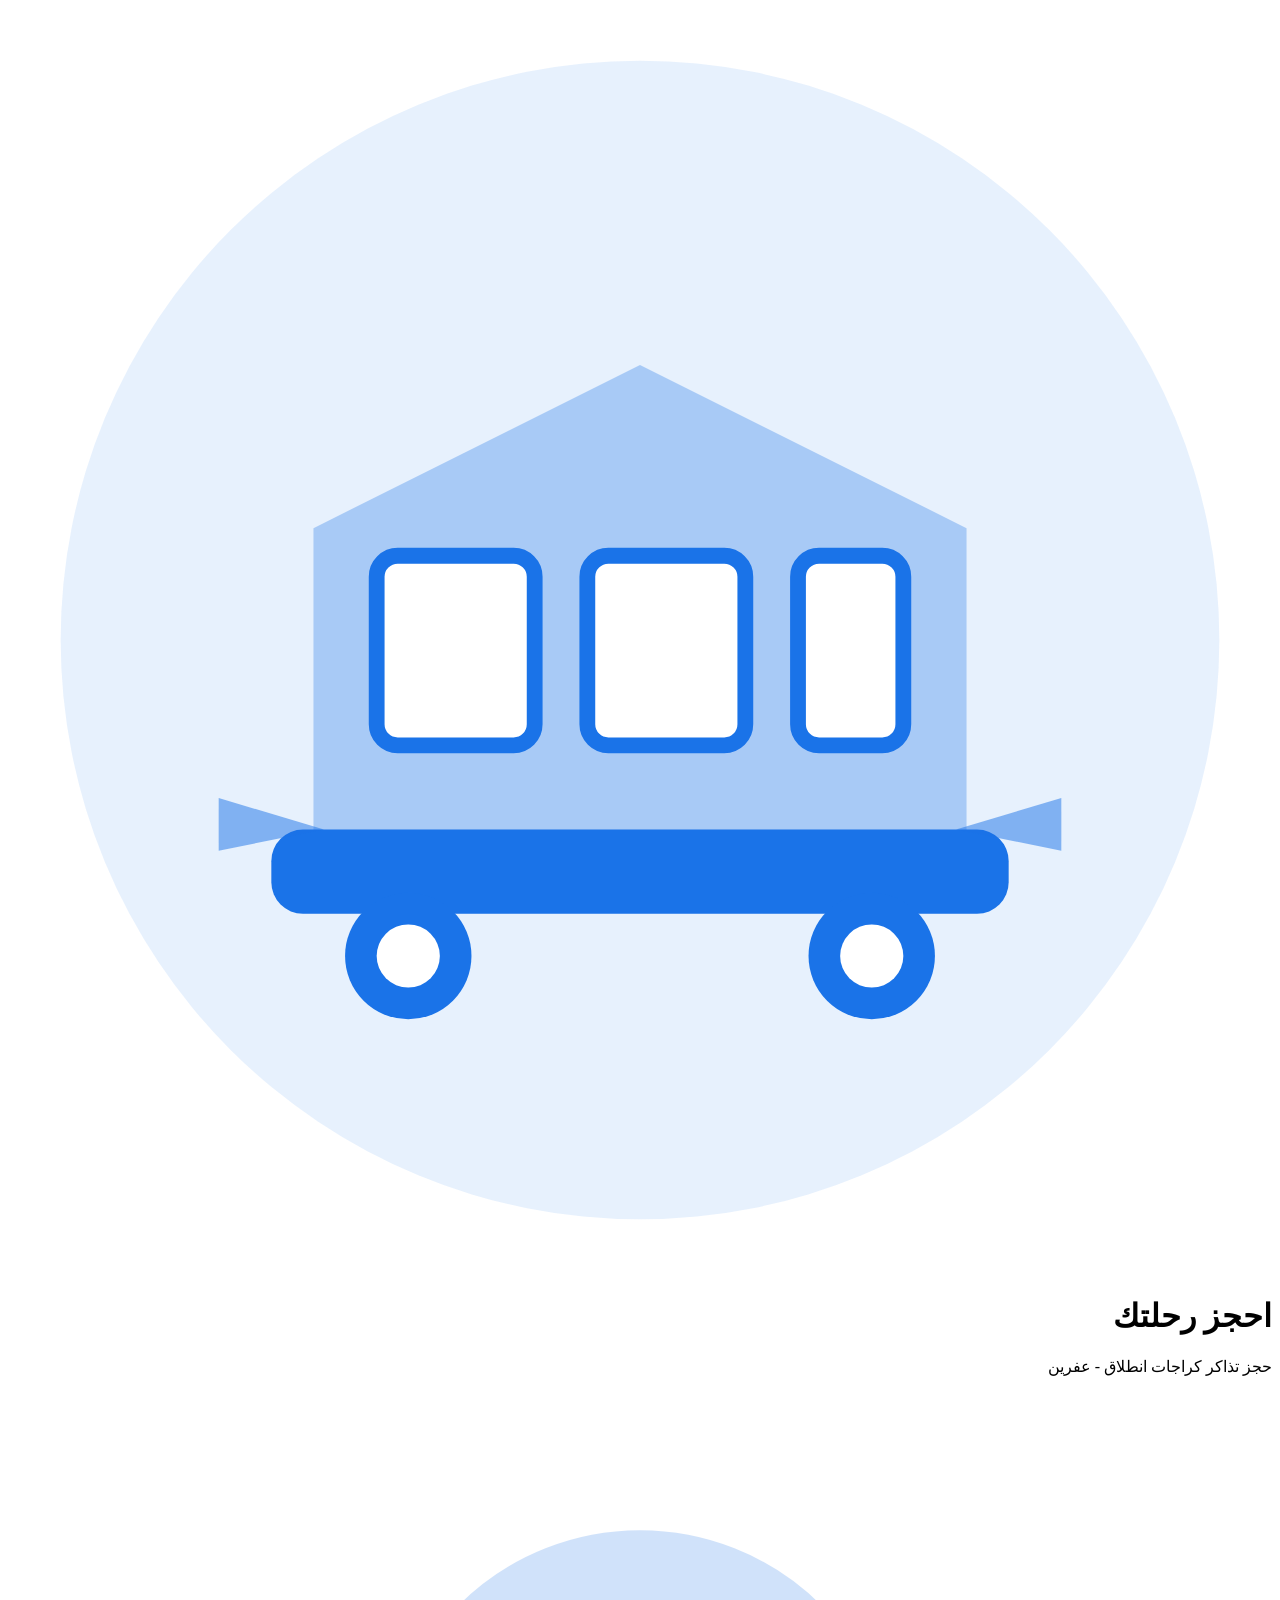
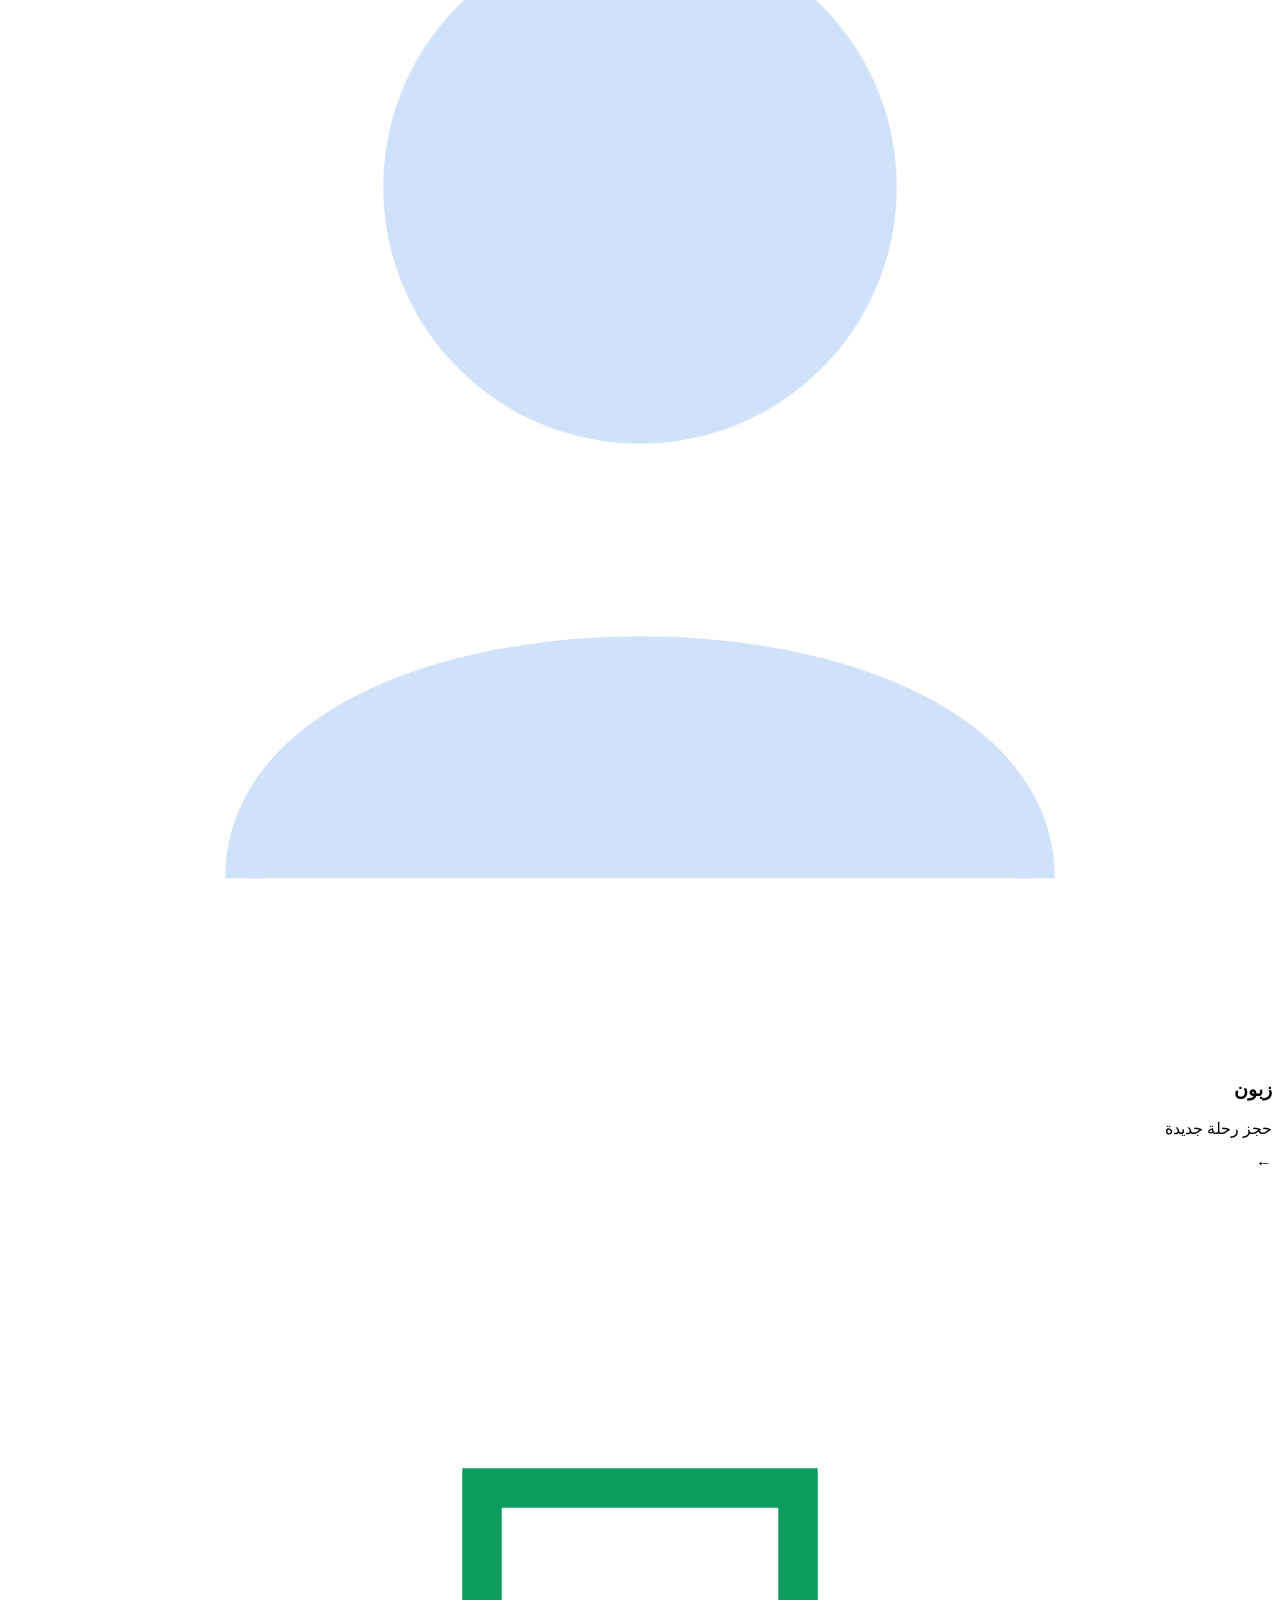
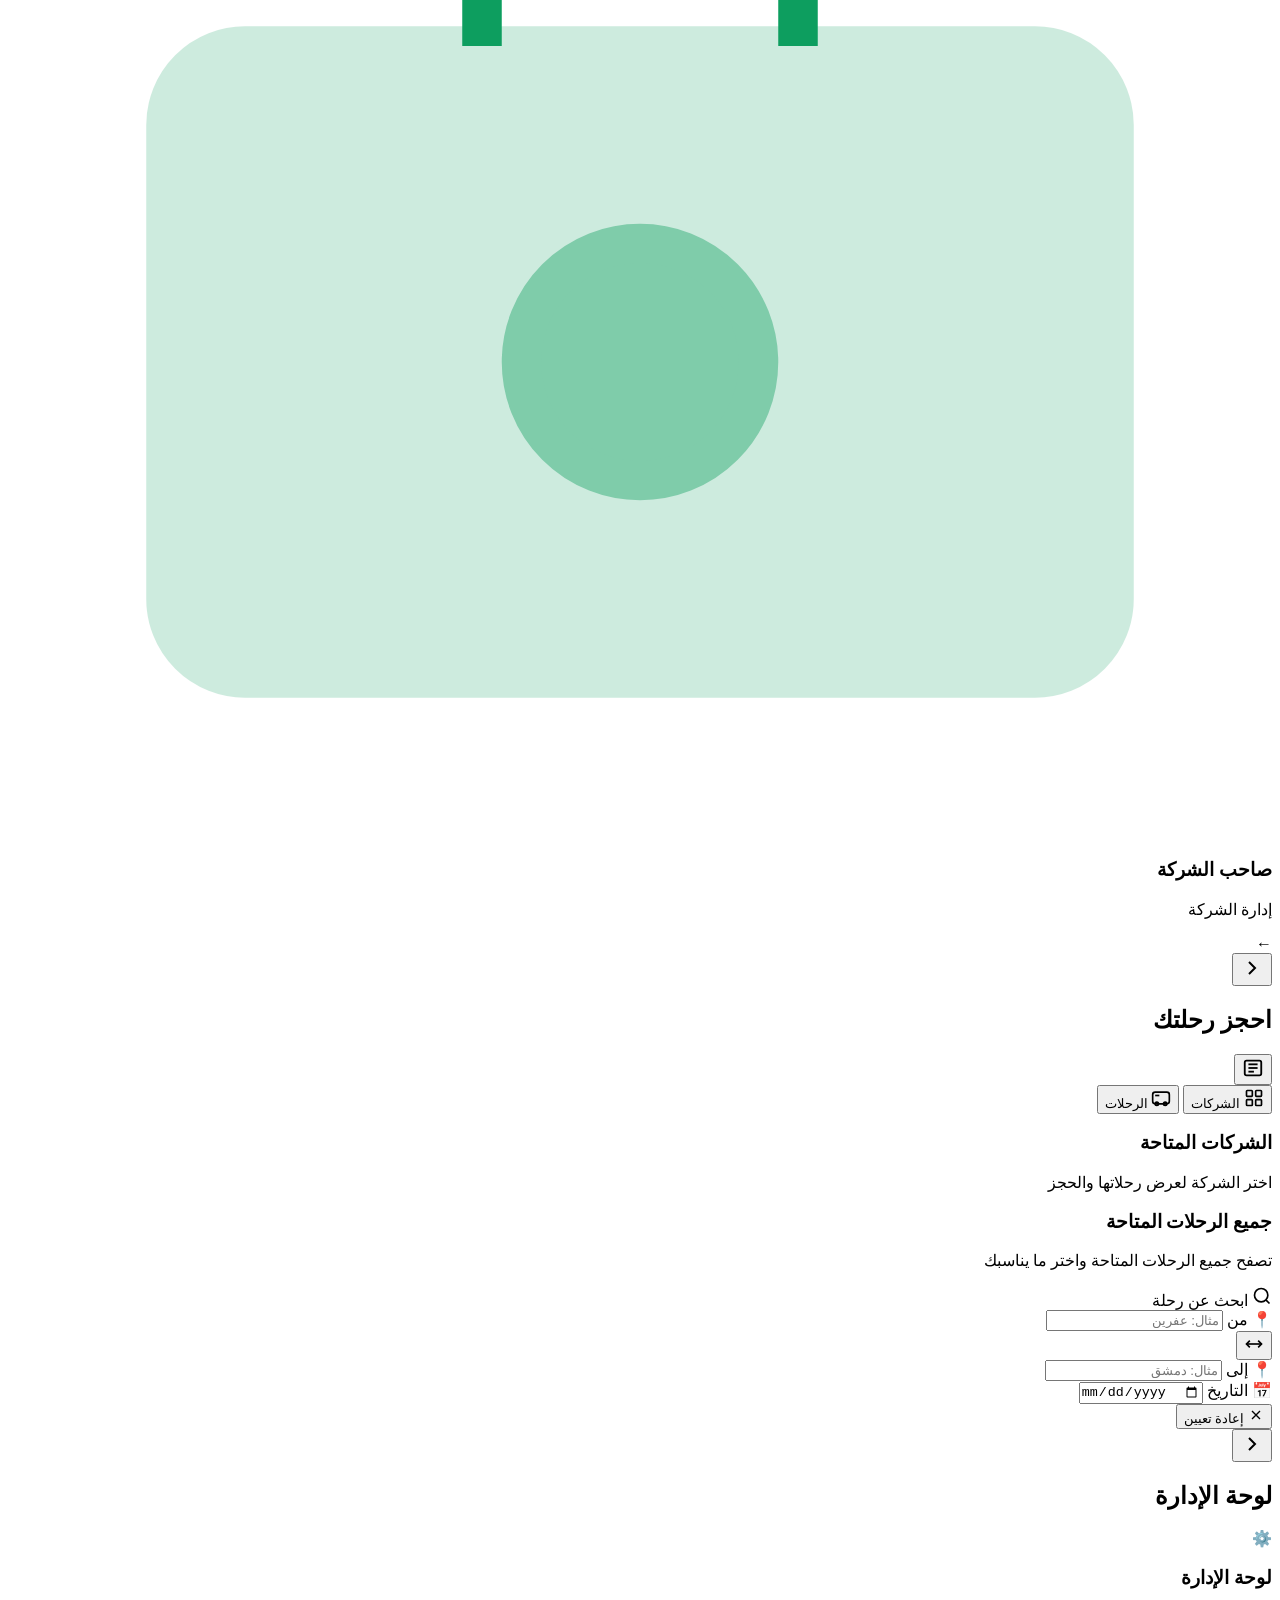
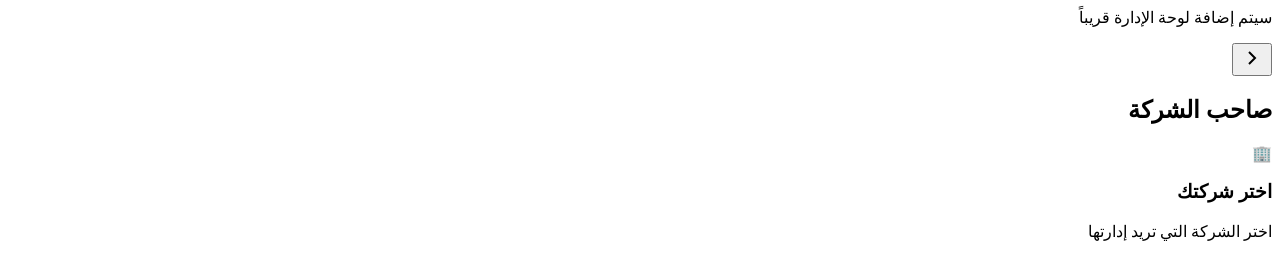
==== index.html @ 090d5268 "Add files via upload" ====
<!DOCTYPE html>
<html lang="ar" dir="rtl">
<head>
    <meta charset="UTF-8">
    <meta name="viewport" content="width=device-width, initial-scale=1.0">
    <title>احجز رحلتك</title>
    <link rel="stylesheet" href="css/style.css">
    <link rel="preconnect" href="https://fonts.googleapis.com">
    <link rel="preconnect" href="https://fonts.gstatic.com" crossorigin>
    <link href="https://fonts.googleapis.com/css2?family=Cairo:wght@300;400;600;700;800;900&display=swap" rel="stylesheet">
</head>
<body>
    <!-- شاشة الدخول الرئيسية -->
    <div id="main-screen" class="screen active">
        <div class="main-container">
            <div class="logo-section">
                <div class="logo-icon">
                    <svg viewBox="0 0 120 120" xmlns="http://www.w3.org/2000/svg">
                        <circle cx="60" cy="60" r="55" fill="#1a73e8" opacity="0.1"/>
                        <path d="M30 80 L30 50 L60 35 L90 50 L90 80" fill="#1a73e8" opacity="0.3" stroke="#1a73e8" stroke-width="2"/>
                        <rect x="25" y="78" width="70" height="8" rx="3" fill="#1a73e8"/>
                        <rect x="35" y="52" width="15" height="18" rx="2" fill="#fff" stroke="#1a73e8" stroke-width="1.5"/>
                        <rect x="55" y="52" width="15" height="18" rx="2" fill="#fff" stroke="#1a73e8" stroke-width="1.5"/>
                        <rect x="75" y="52" width="10" height="18" rx="2" fill="#fff" stroke="#1a73e8" stroke-width="1.5"/>
                        <circle cx="38" cy="90" r="6" fill="#1a73e8"/>
                        <circle cx="38" cy="90" r="3" fill="#fff"/>
                        <circle cx="82" cy="90" r="6" fill="#1a73e8"/>
                        <circle cx="82" cy="90" r="3" fill="#fff"/>
                        <path d="M20 80 L20 75 L30 78" fill="#1a73e8" opacity="0.5"/>
                        <path d="M100 80 L100 75 L90 78" fill="#1a73e8" opacity="0.5"/>
                    </svg>
                </div>
                <h1 class="app-title">احجز رحلتك</h1>
                <p class="app-subtitle">حجز تذاكر كراجات انطلاق - عفرين</p>
            </div>

            <div class="account-cards">
                <div class="account-card customer-card" onclick="enterAsCustomer()">
                    <div class="card-icon">
                        <svg viewBox="0 0 64 64" xmlns="http://www.w3.org/2000/svg">
                            <circle cx="32" cy="20" r="12" fill="#1a73e8" opacity="0.2" stroke="#1a73e8" stroke-width="2"/>
                            <path d="M12 55 C12 40 52 40 52 55" fill="#1a73e8" opacity="0.2" stroke="#1a73e8" stroke-width="2"/>
                        </svg>
                    </div>
                    <h3>زبون</h3>
                    <p>حجز رحلة جديدة</p>
                    <div class="card-arrow">←</div>
                </div>

                <div class="account-card admin-card" onclick="enterAsAdmin()" style="display: none;">
                    <div class="card-icon">
                        <svg viewBox="0 0 64 64" xmlns="http://www.w3.org/2000/svg">
                            <rect x="12" y="8" width="40" height="48" rx="4" fill="#e8710a" opacity="0.2" stroke="#e8710a" stroke-width="2"/>
                            <line x1="20" y1="20" x2="44" y2="20" stroke="#e8710a" stroke-width="2"/>
                            <line x1="20" y1="28" x2="44" y2="28" stroke="#e8710a" stroke-width="2"/>
                            <line x1="20" y1="36" x2="36" y2="36" stroke="#e8710a" stroke-width="2"/>
                        </svg>
                    </div>
                    <h3>الإدارة</h3>
                    <p>إدارة النظام</p>
                    <div class="card-arrow">←</div>
                </div>

                <div class="account-card owner-card" onclick="enterAsOwner()">
                    <div class="card-icon">
                        <svg viewBox="0 0 64 64" xmlns="http://www.w3.org/2000/svg">
                            <rect x="8" y="24" width="48" height="32" rx="4" fill="#0d9e5f" opacity="0.2" stroke="#0d9e5f" stroke-width="2"/>
                            <path d="M24 24 L24 16 L40 16 L40 24" fill="none" stroke="#0d9e5f" stroke-width="2"/>
                            <circle cx="32" cy="40" r="6" fill="#0d9e5f" opacity="0.4" stroke="#0d9e5f" stroke-width="2"/>
                        </svg>
                    </div>
                    <h3>صاحب الشركة</h3>
                    <p>إدارة الشركة</p>
                    <div class="card-arrow">←</div>
                </div>
            </div>

        </div>
    </div>

    <!-- شاشة الزبون -->
    <div id="customer-screen" class="screen">
        <div class="customer-container">
            <!-- الهيدر -->
            <div class="customer-header">
                <button class="back-btn" onclick="goBack()">
                    <svg viewBox="0 0 24 24" width="24" height="24" fill="none" stroke="currentColor" stroke-width="2">
                        <path d="M9 18l6-6-6-6"/>
                    </svg>
                </button>
                <h2 id="customer-header-title">احجز رحلتك</h2>
                <button class="my-bookings-header-btn" onclick="toggleMyBookings()" id="my-bookings-toggle-btn" title="حجوزاتي">
                    <svg viewBox="0 0 24 24" width="22" height="22" fill="none" stroke="currentColor" stroke-width="2">
                        <rect x="3" y="4" width="18" height="16" rx="2"/>
                        <line x1="7" y1="8" x2="17" y2="8"/>
                        <line x1="7" y1="12" x2="17" y2="12"/>
                        <line x1="7" y1="16" x2="13" y2="16"/>
                    </svg>
                    <span class="bookings-badge" id="bookings-badge" style="display: none;">0</span>
                </button>
            </div>

            <!-- التبويبات الرئيسية -->
            <div class="customer-tabs" id="customer-tabs">
                <button class="customer-tab active" id="tab-companies" onclick="switchCustomerTab('companies')">
                    <svg viewBox="0 0 24 24" width="20" height="20" fill="none" stroke="currentColor" stroke-width="2">
                        <rect x="3" y="3" width="7" height="7" rx="1"/>
                        <rect x="14" y="3" width="7" height="7" rx="1"/>
                        <rect x="3" y="14" width="7" height="7" rx="1"/>
                        <rect x="14" y="14" width="7" height="7" rx="1"/>
                    </svg>
                    <span>الشركات</span>
                </button>
                <button class="customer-tab" id="tab-trips" onclick="switchCustomerTab('trips')">
                    <svg viewBox="0 0 24 24" width="20" height="20" fill="none" stroke="currentColor" stroke-width="2">
                        <rect x="2" y="5" width="20" height="14" rx="3"/>
                        <circle cx="7" cy="19" r="2"/>
                        <circle cx="17" cy="19" r="2"/>
                        <line x1="5" y1="9" x2="10" y2="9"/>
                    </svg>
                    <span>الرحلات</span>
                </button>
            </div>

            <!-- محتوى التبويبات -->
            <div class="customer-tabs-content">
                <!-- تبويب الشركات -->
                <div class="tab-panel active" id="panel-companies">
                    <div class="tab-panel-header">
                        <h3>الشركات المتاحة</h3>
                        <p>اختر الشركة لعرض رحلاتها والحجز</p>
                    </div>
                    <div class="all-companies-grid" id="all-companies-grid">
                        <!-- سيتم ملؤها ديناميكياً -->
                    </div>
                </div>

                <!-- تبويب الرحلات -->
                <div class="tab-panel" id="panel-trips">
                    <div class="tab-panel-header">
                        <h3>جميع الرحلات المتاحة</h3>
                        <p>تصفح جميع الرحلات المتاحة واختر ما يناسبك</p>
                    </div>

                    <!-- شريط البحث والفلترة -->
                    <div class="search-filter-bar route-search-bar">
                        <div class="filter-title">
                            <svg viewBox="0 0 24 24" width="20" height="20" fill="none" stroke="currentColor" stroke-width="2">
                                <circle cx="11" cy="11" r="8"/>
                                <path d="M21 21l-4.35-4.35"/>
                            </svg>
                            <span>ابحث عن رحلة</span>
                        </div>
                        <div class="filter-fields route-search-fields">
                            <div class="filter-group">
                                <label for="search-from">
                                    <span>📍</span> من
                                </label>
                                <input type="text" id="search-from" placeholder="مثال: عفرين" oninput="searchAllTrips()" list="cities-datalist">
                            </div>
                            <div class="filter-group route-swap-col">
                                <button class="route-swap-btn" onclick="swapRouteCities()" title="تبديل المدن">
                                    <svg viewBox="0 0 24 24" width="20" height="20" fill="none" stroke="currentColor" stroke-width="2">
                                        <path d="M7 16l-4-4 4-4"/>
                                        <path d="M17 8l4 4-4 4"/>
                                        <line x1="3" y1="12" x2="21" y2="12"/>
                                    </svg>
                                </button>
                            </div>
                            <div class="filter-group">
                                <label for="search-to">
                                    <span>📍</span> إلى
                                </label>
                                <input type="text" id="search-to" placeholder="مثال: دمشق" oninput="searchAllTrips()" list="cities-datalist">
                            </div>
                            <div class="filter-group">
                                <label for="search-date">
                                    <span>📅</span> التاريخ
                                </label>
                                <input type="date" id="search-date" onchange="searchAllTrips()">
                            </div>
                            <button class="filter-reset-btn" onclick="resetRouteSearch()">
                                <svg viewBox="0 0 24 24" width="16" height="16" fill="none" stroke="currentColor" stroke-width="2">
                                    <path d="M18 6L6 18M6 6l12 12"/>
                                </svg>
                                إعادة تعيين
                            </button>
                        </div>
                        <datalist id="cities-datalist">
                            <!-- سيتم ملؤها ديناميكياً -->
                        </datalist>
                        <div class="filter-result-count" id="route-search-count" style="display: none;"></div>
                    </div>

                    <!-- نتائج البحث -->
                    <div class="route-search-results" id="route-search-results" style="display: none;">
                        <div class="search-results-header">
                            <h4>نتائج البحث</h4>
                        </div>
                        <div class="route-results-list" id="route-results-list">
                            <!-- سيتم ملؤها ديناميكياً -->
                        </div>
                    </div>

                    <!-- جميع الرحلات -->
                    <div id="all-trips-wrapper">
                        <div class="all-trips-list" id="all-trips-list">
                            <!-- سيتم ملؤها ديناميكياً -->
                        </div>
                    </div>
                </div>
            </div>

            <!-- خطوات الحجز (مخفية افتراضياً) -->
            <div class="booking-steps" id="booking-steps" style="display: none;">
                <div class="steps-indicator">
                    <div class="step active" id="step1-indicator">
                        <div class="step-circle">1</div>
                        <span>الرحلة</span>
                    </div>
                    <div class="step-line" id="line1"></div>
                    <div class="step" id="step2-indicator">
                        <div class="step-circle">2</div>
                        <span>المقعد</span>
                    </div>
                    <div class="step-line" id="line2"></div>
                    <div class="step" id="step3-indicator">
                        <div class="step-circle">3</div>
                        <span>المعلومات</span>
                    </div>
                    <div class="step-line" id="line3"></div>
                    <div class="step" id="step4-indicator">
                        <div class="step-circle">4</div>
                        <span>الدفع</span>
                    </div>
                    <div class="step-line" id="line4"></div>
                    <div class="step" id="step5-indicator">
                        <div class="step-circle">5</div>
                        <span>التأكيد</span>
                    </div>
                </div>

                <div class="steps-content">
                    <!-- الخطوة 1: تفاصيل الرحلة -->
                    <div class="step-content active" id="step1-content">
                        <!-- بانر الشركة -->
                        <div class="company-banner" id="company-banner" style="display: none;">
                            <div class="company-banner-bg">
                                <img src="شريف باص.png" alt="" class="company-banner-img">
                            </div>
                            <div class="company-banner-content">
                                <div class="company-banner-logo" id="company-banner-logo"></div>
                                <div class="company-banner-info">
                                    <h3 class="company-banner-name" id="company-banner-name"></h3>
                                    <p class="company-banner-desc" id="company-banner-desc"></p>
                                </div>
                            </div>
                        </div>

                        <div class="step-header">
                            <h3>تفاصيل الرحلة</h3>
                            <p>مراجعة تفاصيل الرحلة المختارة</p>
                        </div>

                        <!-- معلومات الرحلة -->
                        <div class="trip-details-card" id="trip-details-card">
                            <!-- سيتم ملؤها ديناميكياً -->
                        </div>

                        <!-- شريط فرز البحث -->
                        <div class="search-filter-bar">
                            <div class="filter-title">
                                <svg viewBox="0 0 24 24" width="20" height="20" fill="none" stroke="currentColor" stroke-width="2">
                                    <circle cx="11" cy="11" r="8"/>
                                    <path d="M21 21l-4.35-4.35"/>
                                </svg>
                                <span>فرز البحث بالتاريخ والوقت</span>
                            </div>
                            <div class="filter-fields">
                                <div class="filter-group">
                                    <label for="filter-date">
                                        <span>📅</span> التاريخ
                                    </label>
                                    <input type="date" id="filter-date" onchange="filterTrips()">
                                </div>
                                <div class="filter-group">
                                    <label for="filter-time-from">
                                        <span>🕐</span> من الساعة
                                    </label>
                                    <input type="time" id="filter-time-from" onchange="filterTrips()">
                                </div>
                                <div class="filter-group">
                                    <label for="filter-time-to">
                                        <span>🕐</span> إلى الساعة
                                    </label>
                                    <input type="time" id="filter-time-to" onchange="filterTrips()">
                                </div>
                                <button class="filter-reset-btn" onclick="resetFilter()">
                                    <svg viewBox="0 0 24 24" width="16" height="16" fill="none" stroke="currentColor" stroke-width="2">
                                        <path d="M18 6L6 18M6 6l12 12"/>
                                    </svg>
                                    إعادة تعيين
                                </button>
                            </div>
                            <div class="filter-result-count" id="filter-result-count" style="display: none;"></div>
                        </div>

                        <!-- قائمة الرحلات المفلترة -->
                        <div class="filtered-trips-list" id="filtered-trips-list">
                            <!-- سيتم ملؤها ديناميكياً -->
                        </div>
                        <div class="no-trips-message" id="no-trips-message" style="display: none;">
                            <div class="no-trips-icon">🔍</div>
                            <h4>لا توجد رحلات مطابقة</h4>
                            <p>جرّب تغيير معايير البحث</p>
                        </div>

                        <div class="seat-continue-section" style="display: flex;">
                            <button class="btn-primary" onclick="goToStep(2)">
                                متابعة لاختيار المقعد
                                <svg viewBox="0 0 24 24" width="18" height="18" fill="none" stroke="currentColor" stroke-width="2">
                                    <path d="M9 18l6-6-6-6"/>
                                </svg>
                            </button>
                        </div>

                        <button class="btn-secondary" onclick="backToTabs()">
                            <svg viewBox="0 0 24 24" width="18" height="18" fill="none" stroke="currentColor" stroke-width="2">
                                <path d="M15 18l-6-6 6-6"/>
                            </svg>
                            رجوع
                        </button>
                    </div>

                    <!-- الخطوة 2: اختيار المقعد -->
                    <div class="step-content" id="step2-content">
                        <div class="step-header">
                            <h3>اختيار المقعد</h3>
                            <p>اختر مقعدك في الباص</p>
                        </div>

                        <!-- خريطة المقاعد -->
                        <div class="seat-map-container">
                            <div class="seat-map-header">
                                <h4>اختر مقعدك</h4>
                                <div class="seat-legend">
                                    <div class="legend-item">
                                        <div class="legend-seat available"></div>
                                        <span>متاح</span>
                                    </div>
                                    <div class="legend-item">
                                        <div class="legend-seat selected-legend"></div>
                                        <span>مختار</span>
                                    </div>
                                    <div class="legend-item">
                                        <div class="legend-seat occupied"></div>
                                        <span>محجوز</span>
                                    </div>
                                </div>
                            </div>
                            <div class="bus-layout">
                                <div class="bus-front">
                                    <svg viewBox="0 0 40 30" width="40" height="30">
                                        <rect x="5" y="2" width="30" height="26" rx="8" fill="var(--primary-light)" stroke="var(--primary)" stroke-width="1.5"/>
                                        <circle cx="20" cy="12" r="5" fill="var(--primary)" opacity="0.3"/>
                                        <text x="20" y="15" text-anchor="middle" fill="var(--primary)" font-size="6" font-weight="bold">سائق</text>
                                    </svg>
                                </div>
                                <div class="seats-grid" id="seats-grid">
                                    <!-- سيتم ملؤها ديناميكياً -->
                                </div>
                            </div>
                            <div class="seat-selection-info" id="seat-selection-info">
                                <span>لم تختر مقعداً بعد</span>
                            </div>
                        </div>

                        <div class="seat-continue-section" id="seat-continue-section" style="display: none;">
                            <button class="btn-primary" onclick="goToStep(3)" id="continue-to-info-btn">
                                متابعة إلى معلومات الزبون
                                <svg viewBox="0 0 24 24" width="18" height="18" fill="none" stroke="currentColor" stroke-width="2">
                                    <path d="M9 18l6-6-6-6"/>
                                </svg>
                            </button>
                        </div>

                        <button class="btn-secondary" onclick="goToStep(1)">
                            <svg viewBox="0 0 24 24" width="18" height="18" fill="none" stroke="currentColor" stroke-width="2">
                                <path d="M15 18l-6-6 6-6"/>
                            </svg>
                            رجوع
                        </button>
                    </div>

                    <!-- الخطوة 3: معلومات الزبون -->
                    <div class="step-content" id="step3-content">
                        <div class="step-header">
                            <h3>معلومات الزبون</h3>
                            <p>يرجى ملء جميع الحقول التالية</p>
                        </div>

                        <div class="customer-form">
                            <div class="form-group">
                                <label for="customer-firstname">
                                    <span class="form-icon">👤</span>
                                    الاسم
                                </label>
                                <input type="text" id="customer-firstname" placeholder="أدخل اسمك" autocomplete="off">
                            </div>
                            <div class="form-group">
                                <label for="customer-nickname">
                                    <span class="form-icon">⭐</span>
                                    الشهرة
                                </label>
                                <input type="text" id="customer-nickname" placeholder="أدخل الشهرة" autocomplete="off">
                            </div>
                            <div class="form-group">
                                <label for="customer-father">
                                    <span class="form-icon">👨</span>
                                    اسم الأب
                                </label>
                                <input type="text" id="customer-father" placeholder="أدخل اسم الأب" autocomplete="off">
                            </div>
                            <div class="form-group">
                                <label for="customer-mother">
                                    <span class="form-icon">👩</span>
                                    اسم الأم
                                </label>
                                <input type="text" id="customer-mother" placeholder="أدخل اسم الأم" autocomplete="off">
                            </div>
                            <div class="form-group">
                                <label for="customer-nationalid">
                                    <span class="form-icon">🪪</span>
                                    الرقم الوطني
                                </label>
                                <input type="text" id="customer-nationalid" placeholder="أدخل الرقم الوطني" maxlength="11" autocomplete="off" dir="ltr">
                            </div>

                            <div class="form-error" id="form-error" style="display: none;"></div>

                            <button class="btn-primary" onclick="submitCustomerInfo()">
                                متابعة إلى الدفع
                                <svg viewBox="0 0 24 24" width="18" height="18" fill="none" stroke="currentColor" stroke-width="2">
                                    <path d="M9 18l6-6-6-6"/>
                                </svg>
                            </button>
                        </div>

                        <button class="btn-secondary" onclick="goToStep(2)">
                            <svg viewBox="0 0 24 24" width="18" height="18" fill="none" stroke="currentColor" stroke-width="2">
                                <path d="M15 18l-6-6 6-6"/>
                            </svg>
                            رجوع
                        </button>
                    </div>

                    <!-- الخطوة 4: طريقة الدفع -->
                    <div class="step-content" id="step4-content">
                        <div class="step-header">
                            <h3>طريقة الدفع</h3>
                            <p>اختر طريقة الدفع المناسبة لك</p>
                        </div>

                        <div class="payment-options">
                            <!-- خيار شام كاش -->
                            <div class="payment-card" id="payment-shamcash" onclick="selectPayment('shamcash')">
                                <div class="payment-radio">
                                    <div class="radio-outer">
                                        <div class="radio-inner" id="radio-shamcash"></div>
                                    </div>
                                </div>
                                <div class="payment-icon shamcash-icon">
                                    <svg viewBox="0 0 60 60" xmlns="http://www.w3.org/2000/svg">
                                        <rect x="5" y="10" width="50" height="35" rx="6" fill="#1565c0" stroke="#0d47a1" stroke-width="2"/>
                                        <rect x="10" y="15" width="40" height="25" rx="3" fill="#1976d2"/>
                                        <rect x="15" y="20" width="20" height="4" rx="2" fill="#bbdefb"/>
                                        <rect x="15" y="28" width="14" height="3" rx="1" fill="#90caf9"/>
                                        <circle cx="42" cy="30" r="6" fill="#ff9800" opacity="0.8"/>
                                        <text x="42" y="33" text-anchor="middle" fill="#fff" font-size="7" font-weight="bold">$</text>
                                        <rect x="5" y="40" width="50" height="12" rx="0" fill="#0d47a1"/>
                                        <rect x="5" y="46" width="50" height="6" rx="0 0 6 6" fill="#0d47a1"/>
                                        <rect x="10" y="42" width="30" height="3" rx="1" fill="#42a5f5"/>
                                    </svg>
                                </div>
                                <div class="payment-info">
                                    <h4>شام كاش</h4>
                                    <p>الدفع الإلكتروني عبر شام كاش</p>
                                </div>
                            </div>

                            <!-- خيار الدفع في الكراج -->
                            <div class="payment-card" id="payment-garage" onclick="selectPayment('garage')">
                                <div class="payment-radio">
                                    <div class="radio-outer">
                                        <div class="radio-inner" id="radio-garage"></div>
                                    </div>
                                </div>
                                <div class="payment-icon garage-pay-icon">
                                    <svg viewBox="0 0 60 60" xmlns="http://www.w3.org/2000/svg">
                                        <rect x="10" y="8" width="40" height="44" rx="4" fill="#2e7d32" stroke="#1b5e20" stroke-width="2"/>
                                        <rect x="15" y="14" width="30" height="8" rx="2" fill="#c8e6c9"/>
                                        <rect x="18" y="16" width="24" height="4" rx="1" fill="#4caf50"/>
                                        <rect x="15" y="26" width="30" height="20" rx="2" fill="#e8f5e9"/>
                                        <circle cx="30" cy="36" r="6" fill="#4caf50" opacity="0.3" stroke="#4caf50" stroke-width="1.5"/>
                                        <text x="30" y="39" text-anchor="middle" fill="#2e7d32" font-size="8" font-weight="bold">₺</text>
                                        <rect x="20" y="44" width="20" height="3" rx="1" fill="#a5d6a7"/>
                                    </svg>
                                </div>
                                <div class="payment-info">
                                    <h4>الدفع في الكراج</h4>
                                    <p>ادفع نقداً عند الوصول إلى الكراج</p>
                                </div>
                            </div>
                        </div>

                        <!-- تفاصيل شام كاش -->
                        <div class="shamcash-details" id="shamcash-details" style="display: none;">
                            <div class="shamcash-card">
                                <div class="shamcash-header">
                                    <span class="shamcash-badge">💳 شام كاش</span>
                                    <span class="shamcash-amount" id="payment-amount"></span>
                                </div>
                                <div class="shamcash-body">
                                    <div class="account-field">
                                        <label>رقم حساب الشركة</label>
                                        <div class="account-number">
                                            <span id="company-account-number">00000005656</span>
                                            <button class="copy-btn" onclick="copyAccountNumber()" title="نسخ الرقم">
                                                <svg viewBox="0 0 24 24" width="18" height="18" fill="none" stroke="currentColor" stroke-width="2">
                                                    <rect x="9" y="9" width="13" height="13" rx="2"/>
                                                    <path d="M5 15H4a2 2 0 01-2-2V4a2 2 0 012-2h9a2 2 0 012 2v1"/>
                                                </svg>
                                            </button>
                                        </div>
                                    </div>
                                    <div class="payment-instructions">
                                        <h5>📋 تعليمات الدفع:</h5>
                                        <ol>
                                            <li>افتح تطبيق شام كاش</li>
                                            <li>اختر تحويل رصيد</li>
                                            <li>أدخل رقم حساب الشركة أعلاه</li>
                                            <li>ادفع المبلغ المطلوب</li>
                                            <li>احتفظ بإيصال الدفع</li>
                                        </ol>
                                    </div>
                                </div>
                            </div>
                        </div>

                        <!-- رسالة الدفع في الكراج -->
                        <div class="garage-pay-details" id="garage-pay-details" style="display: none;">
                            <div class="garage-pay-card">
                                <div class="garage-pay-icon-large">🏪</div>
                                <h4>الدفع في الكراج</h4>
                                <p>سيتم دفع المبلغ نقداً عند الوصول إلى الكراج يوم السفر</p>
                                <div class="garage-pay-note">
                                    <span>⚠️</span>
                                    <span>يرجى الحضور قبل موعد الانطلاق بـ 30 دقيقة على الأقل</span>
                                </div>
                            </div>
                        </div>

                        <div class="booking-confirm-actions">
                            <button class="btn-primary btn-confirm-booking" onclick="confirmBooking()" id="confirm-booking-btn">
                                ✅ تأكيد الحجز
                            </button>
                            <button class="btn-secondary" onclick="goToStep(3)">
                                <svg viewBox="0 0 24 24" width="18" height="18" fill="none" stroke="currentColor" stroke-width="2">
                                    <path d="M15 18l-6-6 6-6"/>
                                </svg>
                                رجوع
                            </button>
                        </div>
                    </div>

                    <!-- الخطوة 5: تأكيد الحجز -->
                    <div class="step-content" id="step5-content">
                        <div class="confirmation-container">
                            <div class="confirmation-icon-wrapper">
                                <div class="confirmation-checkmark">
                                    <svg viewBox="0 0 52 52" width="80" height="80">
                                        <circle cx="26" cy="26" r="25" fill="none" stroke="#2e7d32" stroke-width="2"/>
                                        <path fill="none" stroke="#2e7d32" stroke-width="3" stroke-linecap="round" stroke-linejoin="round" d="M14.1 27.2l7.1 7.2 16.7-16.8"/>
                                    </svg>
                                </div>
                            </div>
                            <h3 class="confirmation-title">تم تأكيد حجزك بنجاح! 🎉</h3>
                            <p class="confirmation-subtitle">إليك تفاصيل حجزك</p>

                            <div class="confirmation-card" id="confirmation-details">
                                <!-- سيتم ملؤها ديناميكياً -->
                            </div>

                            <div class="confirmation-note">
                                <span>📌</span>
                                <span>يرجى الاحتفاظ برقم الحجز لتقديمه عند الصعود للباص</span>
                            </div>

                            <div class="confirmation-actions">
                                <button class="btn-primary" onclick="goBack()">
                                    🏠 العودة للرئيسية
                                </button>
                                <button class="btn-secondary" onclick="enterAsCustomer()">
                                    🚌 حجز رحلة جديدة
                                </button>
                            </div>
                        </div>
                    </div>
                </div>
            </div>

            <!-- قسم حجوزاتي -->
            <div class="my-bookings-panel" id="my-bookings-panel" style="display: none;">
                <div class="mbp-header">
                    <h3>📋 حجوزاتي</h3>
                    <button class="mbp-close-btn" onclick="toggleMyBookings()">
                        <svg viewBox="0 0 24 24" width="20" height="20" fill="none" stroke="currentColor" stroke-width="2">
                            <path d="M18 6L6 18M6 6l12 12"/>
                        </svg>
                    </button>
                </div>

                <!-- شريط البحث -->
                <div class="mbp-search-bar">
                    <div class="mbp-search-field">
                        <svg viewBox="0 0 24 24" width="18" height="18" fill="none" stroke="#999" stroke-width="2">
                            <circle cx="11" cy="11" r="8"/>
                            <path d="M21 21l-4.35-4.35"/>
                        </svg>
                        <input type="text" id="mbp-search-input" placeholder="ابحث برقم الحجز أو الاسم..." oninput="filterCustomerBookings()">
                    </div>
                </div>

                <!-- فلترة حسب الحالة -->
                <div class="mbp-filter-tabs">
                    <button class="mbp-filter-tab active" data-status="all" onclick="filterCustomerBookingsByStatus('all', this)">الكل</button>
                    <button class="mbp-filter-tab" data-status="pending" onclick="filterCustomerBookingsByStatus('pending', this)">⏳ بانتظار الدفع</button>
                    <button class="mbp-filter-tab" data-status="confirmed" onclick="filterCustomerBookingsByStatus('confirmed', this)">✅ مؤكد</button>
                    <button class="mbp-filter-tab" data-status="cancelled" onclick="filterCustomerBookingsByStatus('cancelled', this)">❌ ملغي</button>
                </div>

                <!-- عدد النتائج -->
                <div class="mbp-count" id="mbp-count" style="display: none;"></div>

                <!-- قائمة الحجوزات -->
                <div class="mbp-list" id="mbp-list">
                    <!-- سيتم ملؤها ديناميكياً -->
                </div>

                <!-- حالة لا توجد حجوزات -->
                <div class="mbp-empty" id="mbp-empty" style="display: none;">
                    <div class="mbp-empty-icon">📋</div>
                    <h4>لا توجد حجوزات</h4>
                    <p>لم تقم بأي حجز بعد</p>
                </div>
            </div>

        </div>
    </div>

    <!-- شاشة الإدارة -->
    <div id="admin-screen" class="screen">
        <div class="admin-container">
            <div class="customer-header">
                <button class="back-btn" onclick="goBack()">
                    <svg viewBox="0 0 24 24" width="24" height="24" fill="none" stroke="currentColor" stroke-width="2">
                        <path d="M9 18l6-6-6-6"/>
                    </svg>
                </button>
                <h2>لوحة الإدارة</h2>
                <div class="header-spacer"></div>
            </div>
            <div class="coming-soon-page">
                <div class="coming-soon-icon large">⚙️</div>
                <h3>لوحة الإدارة</h3>
                <p>سيتم إضافة لوحة الإدارة قريباً</p>
            </div>
        </div>
    </div>

    <!-- شاشة صاحب الشركة -->
    <div id="owner-screen" class="screen">
        <div class="owner-container">
            <div class="customer-header owner-header">
                <button class="back-btn" onclick="goBack()">
                    <svg viewBox="0 0 24 24" width="24" height="24" fill="none" stroke="currentColor" stroke-width="2">
                        <path d="M9 18l6-6-6-6"/>
                    </svg>
                </button>
                <h2>صاحب الشركة</h2>
                <div class="header-spacer"></div>
            </div>

            <!-- اختيار الشركة -->
            <div id="owner-select-company" class="owner-select-section">
                <div class="owner-select-title">
                    <span>🏢</span>
                    <h3>اختر شركتك</h3>
                    <p>اختر الشركة التي تريد إدارتها</p>
                </div>
                <div class="owner-company-cards" id="owner-company-cards">
                    <!-- سيتم ملؤها ديناميكياً -->
                </div>
            </div>

            <!-- لوحة الشركة المختارة -->
            <div id="owner-dashboard" style="display: none;">
                <button class="owner-back-to-companies" onclick="backToCompanySelect()">
                    <svg viewBox="0 0 24 24" width="18" height="18" fill="none" stroke="currentColor" stroke-width="2">
                        <path d="M15 18l-6-6 6-6"/>
                    </svg>
                    العودة للشركات
                </button>

                <!-- معلومات الشركة -->
                <div class="owner-company-info" id="owner-company-banner">
                    <div class="owner-logo-section">
                        <div id="owner-banner-logo"></div>
                        <div class="owner-company-details">
                            <h3 id="owner-banner-name"></h3>
                            <p id="owner-banner-desc"></p>
                        </div>
                    </div>
                </div>

                <!-- الإحصائيات -->
                <div class="owner-stats-grid">
                    <div class="owner-stat-card">
                        <div class="stat-icon">📋</div>
                        <div class="stat-value" id="total-bookings">0</div>
                        <div class="stat-label">إجمالي الحجوزات</div>
                    </div>
                    <div class="owner-stat-card">
                        <div class="stat-icon">✅</div>
                        <div class="stat-value" id="confirmed-bookings">0</div>
                        <div class="stat-label">حجوزات مؤكدة</div>
                    </div>
                    <div class="owner-stat-card">
                        <div class="stat-icon">⏳</div>
                        <div class="stat-value" id="pending-bookings">0</div>
                        <div class="stat-label">بانتظار الدفع</div>
                    </div>
                    <div class="owner-stat-card">
                        <div class="stat-icon">💰</div>
                        <div class="stat-value" id="total-revenue">0</div>
                        <div class="stat-label">إجمالي الإيرادات (ل.س)</div>
                    </div>
                </div>

                <!-- فلترة الحجوزات -->
                <div class="owner-filter-bar">
                    <div class="owner-filter-title">
                        <svg viewBox="0 0 24 24" width="18" height="18" fill="none" stroke="currentColor" stroke-width="2">
                            <circle cx="11" cy="11" r="8"/>
                            <path d="M21 21l-4.35-4.35"/>
                        </svg>
                        <span>تصفية الحجوزات</span>
                    </div>
                    <div class="owner-filter-fields">
                        <div class="owner-filter-group">
                            <label>👤 بحث الزبون</label>
                            <input type="text" id="owner-filter-customer" placeholder="اسم أو رقم وطني..." oninput="filterOwnerBookings()">
                        </div>
                        <div class="owner-filter-group">
                            <label>🚌 رقم الرحلة</label>
                            <select id="owner-filter-trip" onchange="filterOwnerBookings()">
                                <option value="">الكل</option>
                            </select>
                        </div>
                        <div class="owner-filter-group">
                            <label>📅 التاريخ</label>
                            <input type="date" id="owner-filter-date" onchange="filterOwnerBookings()">
                        </div>
                        <div class="owner-filter-group">
                            <label>📍 الوجهة</label>
                            <select id="owner-filter-destination" onchange="filterOwnerBookings()">
                                <option value="">الكل</option>
                                <option value="دمشق">دمشق</option>
                                <option value="حمص">حمص</option>
                                <option value="حلب">حلب</option>
                                <option value="حماة">حماة</option>
                                <option value="ادلب">ادلب</option>
                            </select>
                        </div>
                        <div class="owner-filter-group">
                            <label>📊 الحالة</label>
                            <select id="owner-filter-status" onchange="filterOwnerBookings()">
                                <option value="">الكل</option>
                                <option value="confirmed">مؤكد</option>
                                <option value="pending">بانتظار الدفع</option>
                                <option value="cancelled">ملغي</option>
                            </select>
                        </div>
                        <button class="filter-reset-btn" onclick="resetOwnerFilter()">
                            <svg viewBox="0 0 24 24" width="16" height="16" fill="none" stroke="currentColor" stroke-width="2">
                                <path d="M18 6L6 18M6 6l12 12"/>
                            </svg>
                            إعادة تعيين
                        </button>
                    </n                </div>

                <!-- أزرار الإجراءات السريعة -->
                <div class="owner-quick-actions">
                    <button class="quick-action-btn add-trip-btn" onclick="showAddTripModal()">
                        <svg viewBox="0 0 24 24" width="20" height="20" fill="none" stroke="currentColor" stroke-width="2">
                            <line x1="12" y1="5" x2="12" y2="19"/>
                            <line x1="5" y1="12" x2="19" y2="12"/>
                        </svg>
                        إضافة رحلة جديدة
                    </button>
                    <button class="quick-action-btn export-btn" onclick="exportBookings()">
                        <svg viewBox="0 0 24 24" width="20" height="20" fill="none" stroke="currentColor" stroke-width="2">
                            <path d="M21 15v4a2 2 0 01-2 2H5a2 2 0 01-2-2v-4"/>
                            <polyline points="7 10 12 15 17 10"/>
                            <line x1="12" y1="15" x2="12" y2="3"/>
                        </svg>
                        تصدير الحجوزات
                    </button>
                    <button class="quick-action-btn delete-all-btn" onclick="confirmDeleteAllBookings()">
                        <svg viewBox="0 0 24 24" width="20" height="20" fill="none" stroke="currentColor" stroke-width="2">
                            <polyline points="3 6 5 6 21 6"/>
                            <path d="M19 6v14a2 2 0 01-2 2H7a2 2 0 01-2-2V6m3 0V4a2 2 0 012-2h4a2 2 0 012 2v2"/>
                            <line x1="10" y1="11" x2="10" y2="17"/>
                            <line x1="14" y1="11" x2="14" y2="17"/>
                        </svg>
                        حذف الكل
                    </button>
                </div>

                <!-- قائمة الحجوزات -->
                <div class="owner-bookings-section">
                    <div class="owner-section-header">
                        <h4>📋 حجوزات الزبائن</h4>
                        <span class="bookings-count" id="bookings-count">0 حجز</span>
                    </div>
                    <div class="owner-bookings-list" id="owner-bookings-list">
                        <!-- سيتم ملؤها ديناميكياً -->
                    </div>
                    <div class="no-bookings-msg" id="no-bookings-msg" style="display: none;">
                        <div class="no-bookings-icon">📋</div>
                        <h4>لا توجد حجوزات</h4>
                        <p>لم يتم تسجيل أي حجز بعد</p>
                    </div>
                </div>
            </div>
        </div>
    </div>

    <!-- نافذة تسجيل الدخول لصاحب الشركة -->
    <div class="modal-overlay" id="owner-login-modal" style="display: none;">
        <div class="modal-box" style="max-width: 400px;">
            <div style="text-align: center; margin-bottom: 20px;">
                <div id="owner-login-logo" style="margin-bottom: 10px;"></div>
                <h3 class="modal-title" id="owner-login-company-name" style="font-size: 1.3rem; margin-bottom: 4px;"></h3>
                <p style="color: #666; font-size: 0.9rem;">أدخل بيانات الدخول للوحة التحكم</p>
            </div>
            <div style="display: flex; flex-direction: column; gap: 14px;">
                <div>
                    <label style="display: block; font-size: 0.85rem; font-weight: 600; margin-bottom: 5px; color: #333;">👤 اسم المستخدم</label>
                    <input type="text" id="owner-login-username" placeholder="أدخل اسم المستخدم" dir="ltr" style="width: 100%; padding: 12px 14px; border: 2px solid #e0e0e0; border-radius: 10px; font-size: 1rem; outline: none; transition: border-color 0.3s; font-family: 'Cairo', sans-serif;" onfocus="this.style.borderColor='#1a73e8'" onblur="this.style.borderColor='#e0e0e0'" onkeypress="if(event.key==='Enter') verifyOwnerLogin()">
                </div>
                <div>
                    <label style="display: block; font-size: 0.85rem; font-weight: 600; margin-bottom: 5px; color: #333;">🔒 كلمة المرور</label>
                    <input type="password" id="owner-login-password" placeholder="أدخل كلمة المرور" style="width: 100%; padding: 12px 14px; border: 2px solid #e0e0e0; border-radius: 10px; font-size: 1rem; outline: none; transition: border-color 0.3s; font-family: 'Cairo', sans-serif;" onfocus="this.style.borderColor='#1a73e8'" onblur="this.style.borderColor='#e0e0e0'" onkeypress="if(event.key==='Enter') verifyOwnerLogin()">
                </div>
                <div id="owner-login-error" style="display: none; background: #ffebee; color: #c62828; padding: 10px 14px; border-radius: 8px; font-size: 0.85rem; text-align: center;"></div>
                <button class="modal-btn modal-confirm-btn" onclick="verifyOwnerLogin()" style="width: 100%; padding: 13px; font-size: 1rem; margin-top: 4px;">🔓 تسجيل الدخول</button>
                <button class="modal-btn modal-cancel-btn" onclick="closeOwnerLoginModal()" style="width: 100%; padding: 11px; font-size: 0.95rem;">إلغاء</button>
            </div>
        </div>
    </div>

    <!-- نافذة تأكيد الإجراء -->
    <div class="modal-overlay" id="confirm-modal" style="display: none;">
        <div class="modal-box">
            <div class="modal-icon" id="modal-icon">⚠️</div>
            <h3 class="modal-title" id="modal-title">تأكيد الإجراء</h3>
            <p class="modal-message" id="modal-message">هل أنت متأكد من تنفيذ هذا الإجراء؟</p>
            <div class="modal-actions">
                <button class="modal-btn modal-confirm-btn" id="modal-confirm-btn" onclick="confirmModalAction()">تأكيد</button>
                <button class="modal-btn modal-cancel-btn" onclick="closeModal()">إلغاء</button>
            </div>
        </div>
    </div>

    <!-- نافذة إضافة رحلة جديدة -->
    <div class="modal-overlay" id="add-trip-modal" style="display: none;">
        <div class="modal-box modal-large">
            <div class="modal-header-bar">
                <h3 class="modal-title">🚌 إضافة رحلة جديدة</h3>
                <button class="modal-close-btn" onclick="closeAddTripModal()">
                    <svg viewBox="0 0 24 24" width="20" height="20" fill="none" stroke="currentColor" stroke-width="2">
                        <path d="M18 6L6 18M6 6l12 12"/>
                    </svg>
                </button>
            </div>
            <div class="modal-body">
                <div class="add-trip-form">
                    <div class="form-row">
                        <div class="form-group-modal">
                            <label>📍 من</label>
                            <input type="text" id="trip-from" placeholder="مثال: عفرين" list="trip-cities-from">
                            <datalist id="trip-cities-from"></datalist>
                        </div>
                        <div class="form-group-modal">
                            <label>📍 إلى</label>
                            <input type="text" id="trip-to" placeholder="مثال: دمشق" list="trip-cities-to">
                            <datalist id="trip-cities-to"></datalist>
                        </div>
                    </div>
                    <div class="form-row">
                        <div class="form-group-modal">
                            <label>📅 التاريخ</label>
                            <input type="date" id="trip-date">
                        </div>
                        <div class="form-group-modal">
                            <label>🕐 وقت الانطلاق</label>
                            <input type="time" id="trip-time">
                        </div>
                    </div>
                    <div class="form-row">
                        <div class="form-group-modal">
                            <label>🚌 نوع الباص</label>
                            <select id="trip-bus-type">
                                <option value="باص مريح">باص مريح</option>
                                <option value="سوبر باص">سوبر باص</option>
                                <option value="VIP 49 راكب">VIP 49 راكب</option>
                                <option value="باص سياحي">باص سياحي</option>
                            </select>
                        </div>
                        <div class="form-group-modal">
                            <label>💰 السعر (ل.س)</label>
                            <input type="text" id="trip-price" placeholder="مثال: 25,000">
                        </div>
                    </div>
                    <div class="form-row">
                        <div class="form-group-modal">
                            <label>🕐 وقت الوصول المتوقع</label>
                            <input type="time" id="trip-arrival-time">
                        </div>
                        <div class="form-group-modal">
                            <label>👤 اسم السائق</label>
                            <input type="text" id="trip-driver" placeholder="مثال: أبو أحمد">
                        </div>
                    </div>
                    <div class="form-group-modal full-width">
                        <label>📝 وصف الرحلة</label>
                        <input type="text" id="trip-description" placeholder="مثال: رحلة من عفرين إلى دمشق">
                    </div>
                    <div class="add-trip-error" id="add-trip-error" style="display: none;"></div>
                </div>
            </div>
            <div class="modal-footer">
                <button class="modal-btn modal-confirm-btn" onclick="addNewTrip()">
                    <svg viewBox="0 0 24 24" width="18" height="18" fill="none" stroke="currentColor" stroke-width="2">
                        <line x1="12" y1="5" x2="12" y2="19"/>
                        <line x1="5" y1="12" x2="19" y2="12"/>
                    </svg>
                    إضافة الرحلة
                </button>
                <button class="modal-btn modal-cancel-btn" onclick="closeAddTripModal()">إلغاء</button>
            </div>
        </div>
    </div>

    <!-- نافذة تفاصيل الزبون -->
    <div class="modal-overlay" id="customer-details-modal" style="display: none;">
        <div class="modal-box modal-large customer-details-modal-box">
            <div class="modal-header-bar customer-details-header-bar">
                <h3 class="modal-title">👤 تفاصيل الزبون</h3>
                <button class="modal-close-btn" onclick="closeCustomerDetailsModal()">
                    <svg viewBox="0 0 24 24" width="20" height="20" fill="none" stroke="currentColor" stroke-width="2">
                        <path d="M18 6L6 18M6 6l12 12"/>
                    </svg>
                </button>
            </div>
            <div class="customer-details-body" id="customer-details-body">
                <!-- سيتم ملؤها ديناميكياً -->
            </div>
            <div class="modal-footer customer-details-footer">
                <button class="modal-btn modal-cancel-btn" onclick="closeCustomerDetailsModal()">إغلاق</button>
            </div>
        </div>
    </div>

    <!-- نافذة إشعار النجاح -->
    <div class="toast-notification" id="toast-notification" style="display: none;">
        <div class="toast-icon" id="toast-icon">✅</div>
        <div class="toast-message" id="toast-message">تم تنفيذ الإجراء بنجاح</div>
    </div>

    <script src="js/app.js"></script>
</body>
</html>
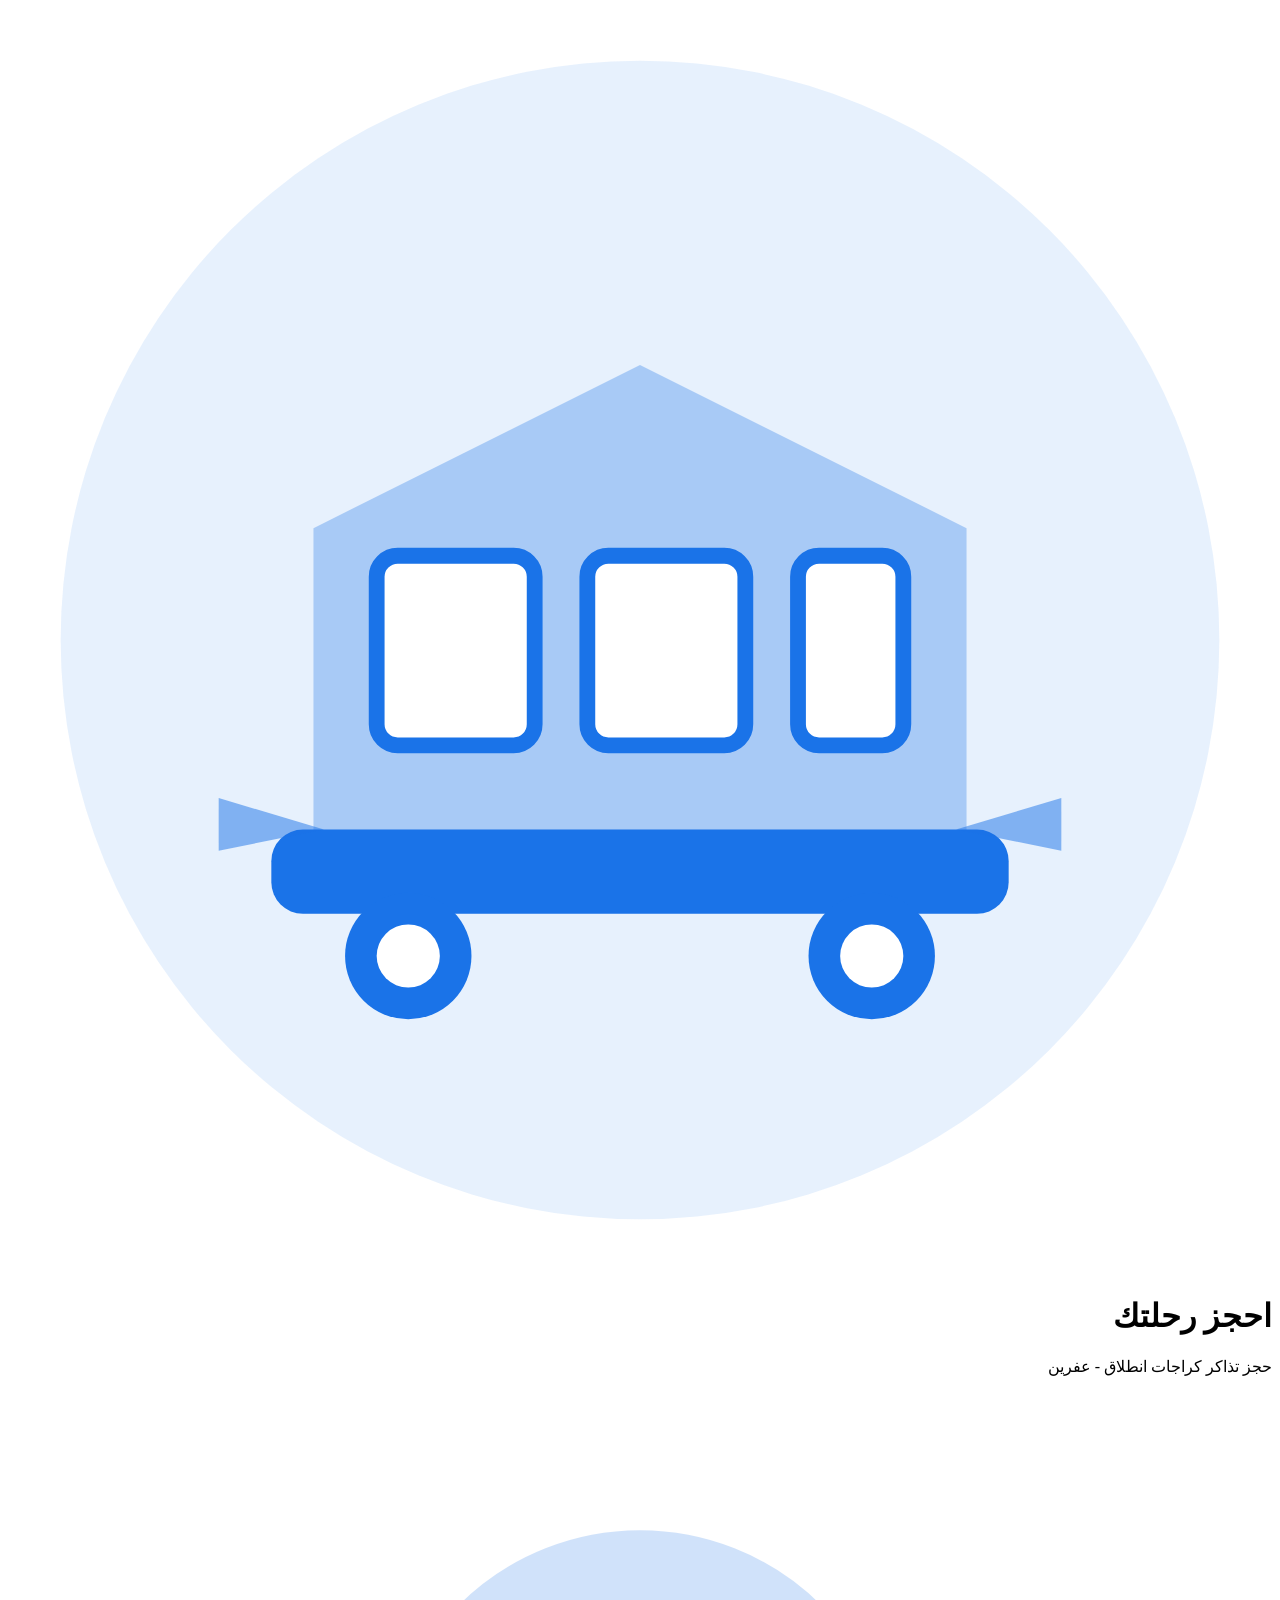
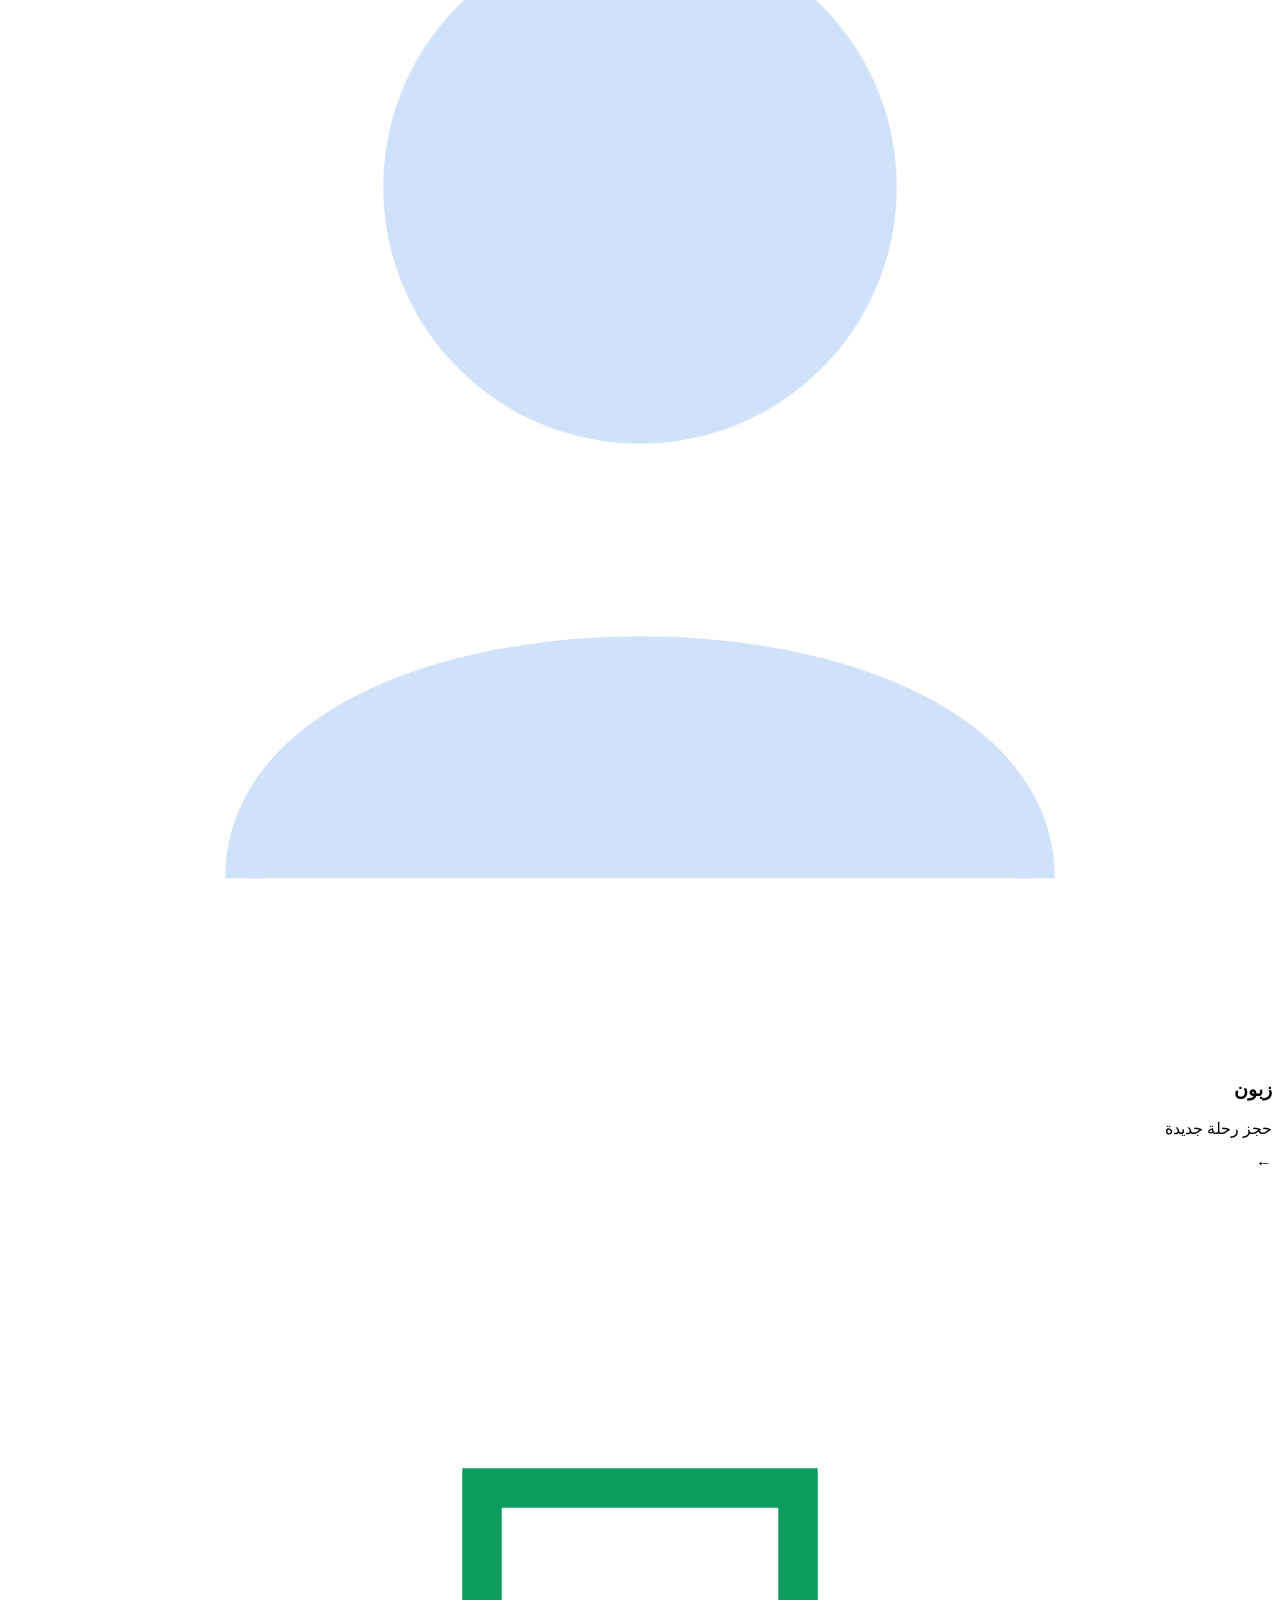
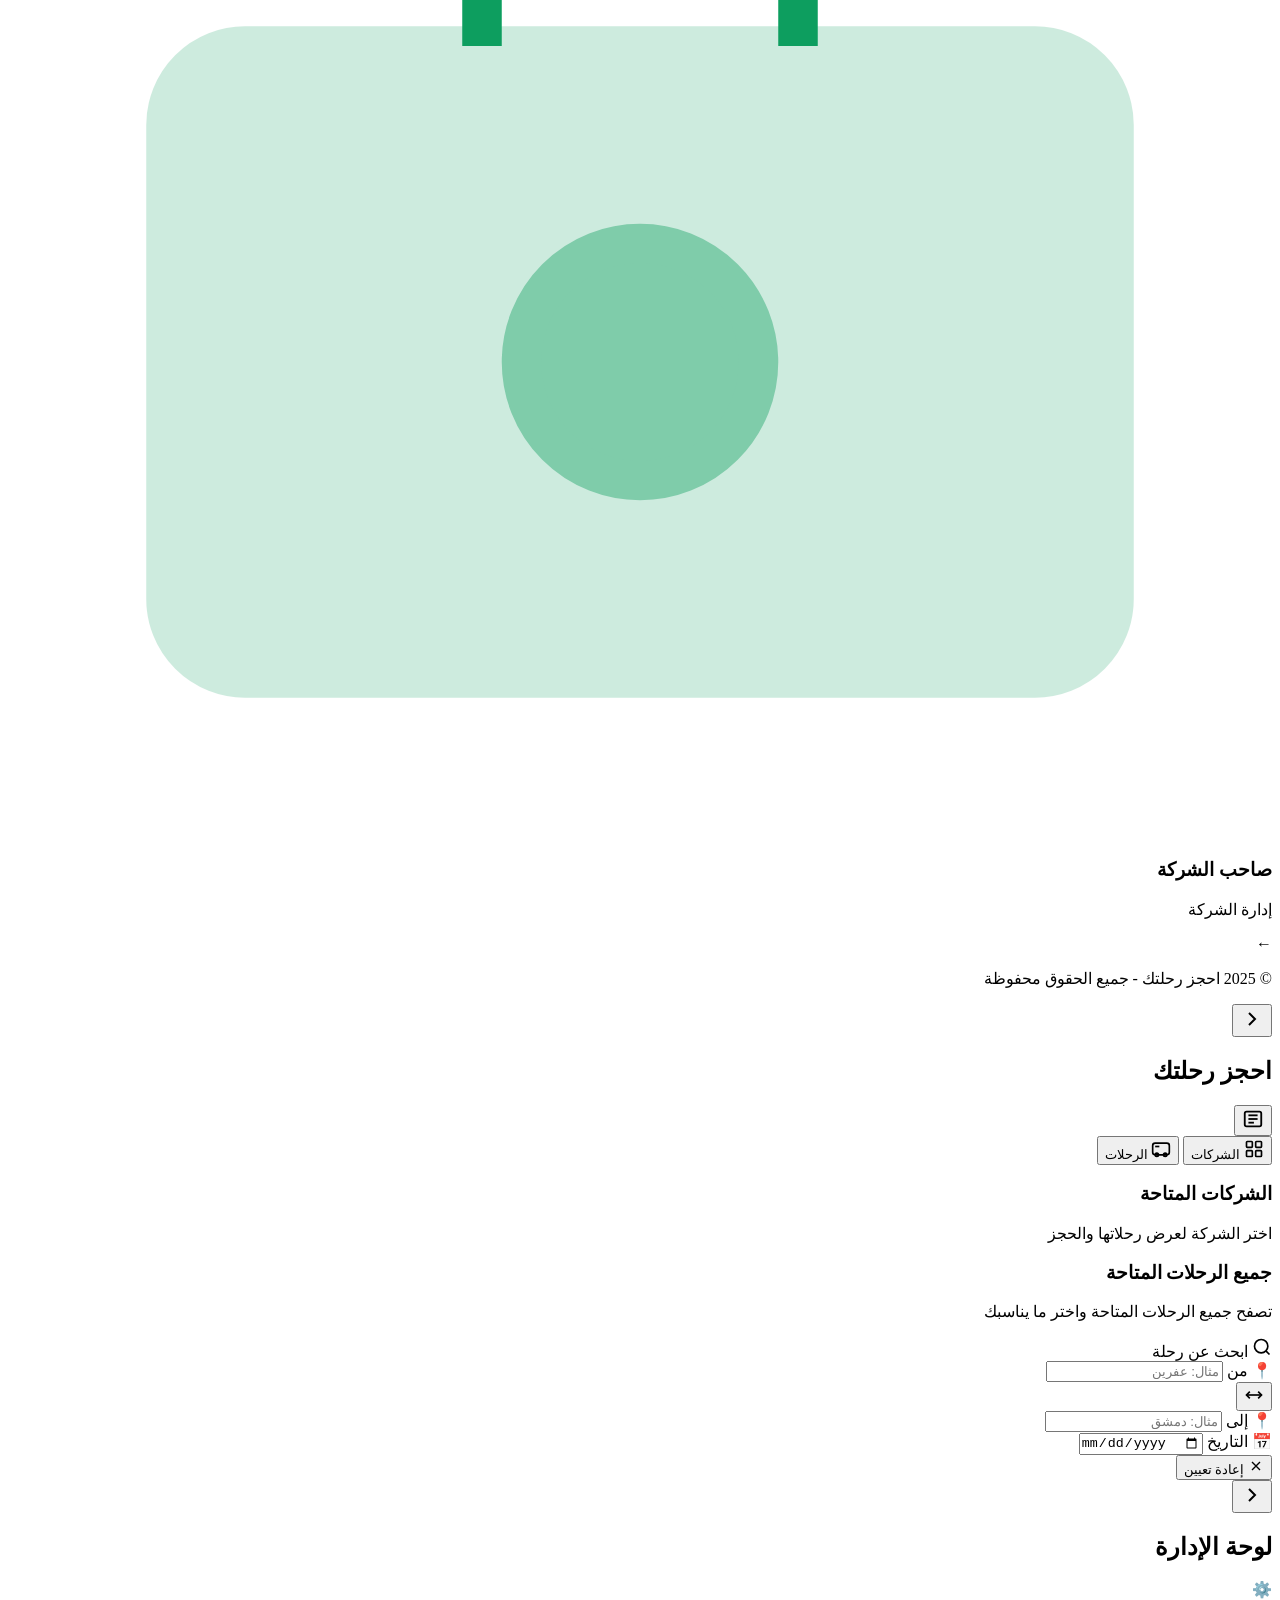
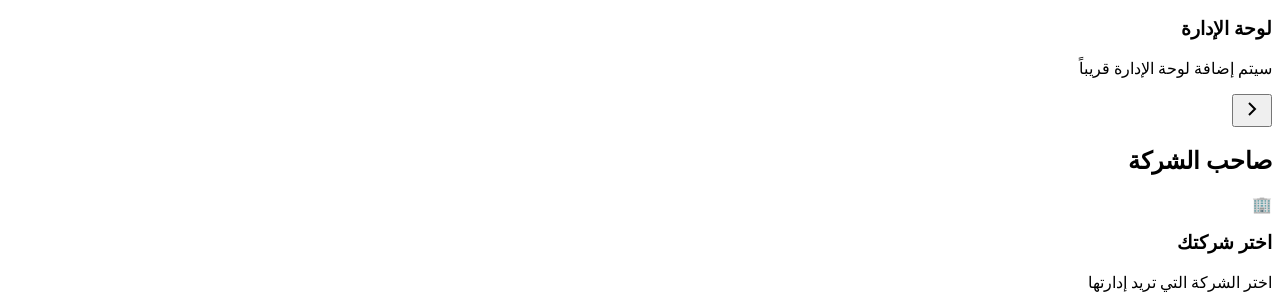
==== commit 2408d707: "Add files via upload" ====
--- a/index.html
+++ b/index.html
@@ -76,6 +76,9 @@
                 </div>
             </div>
 
+            <div class="footer-text">
+                <p>© 2025 احجز رحلتك - جميع الحقوق محفوظة</p>
+            </div>
         </div>
     </div>
 
@@ -990,6 +993,16 @@
         <div class="toast-message" id="toast-message">تم تنفيذ الإجراء بنجاح</div>
     </div>
 
+    <script>
+        // سكريبت التوجيه لـ GitHub Pages - يعالج إعادة التوجيه من 404.html
+        (function() {
+            var redirect = sessionStorage.redirect;
+            delete sessionStorage.redirect;
+            if (redirect && redirect !== window.location.href) {
+                window.history.replaceState(null, null, redirect);
+            }
+        })();
+    </script>
     <script src="js/app.js"></script>
 </body>
 </html>
